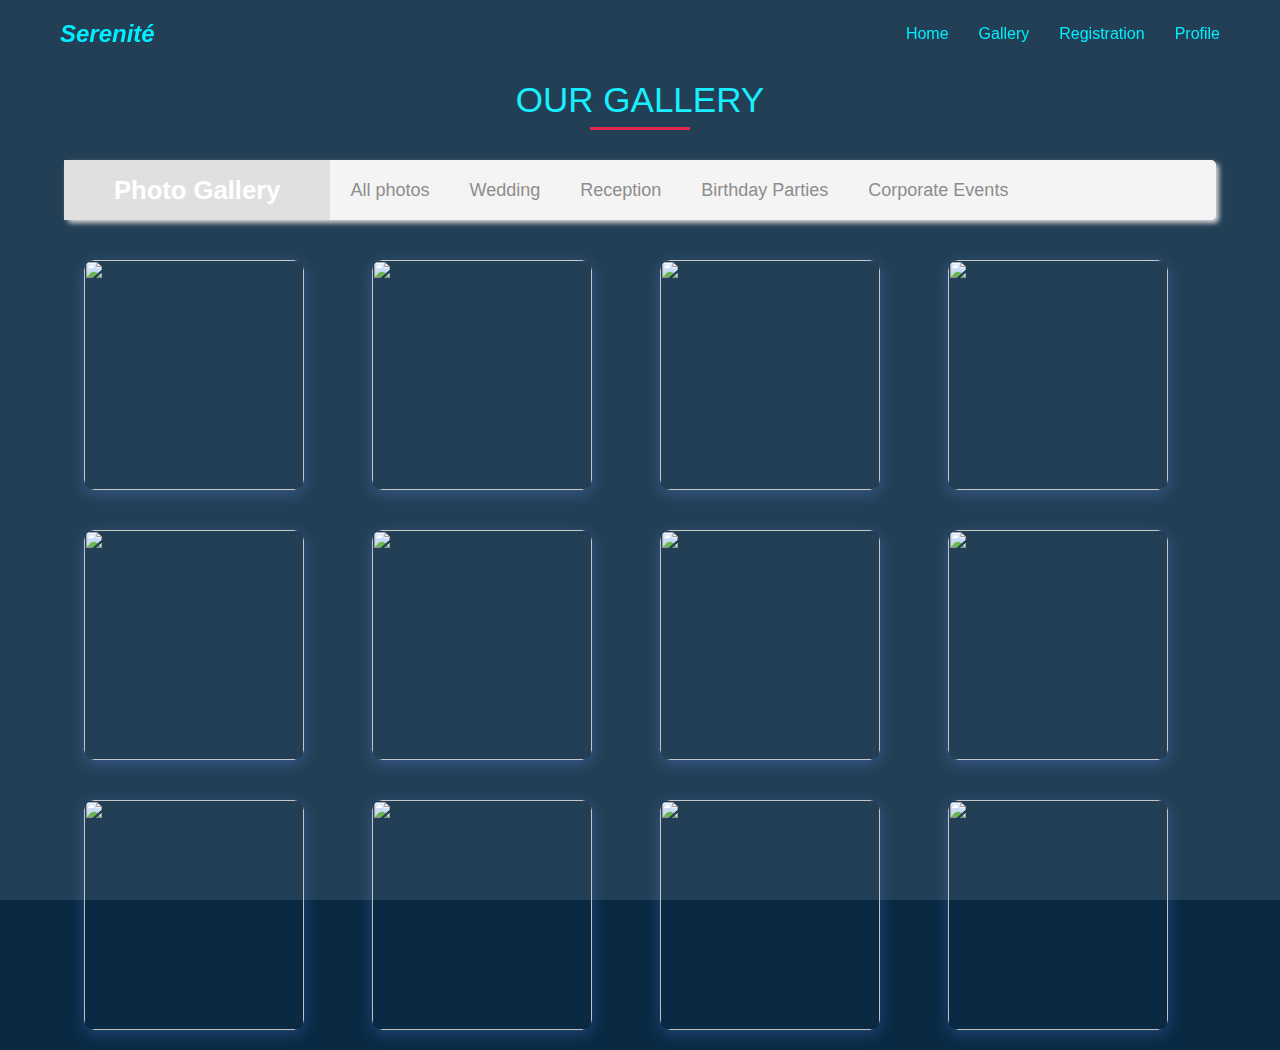
==== gallery.html @ 6e31e57c "Add files via upload" ====
<!DOCTYPE html>
<html lang="en">
<head>
    <meta charset="UTF-8">
    <meta http-equiv="X-UA-Compatible" content="IE=edge">
    <meta name="viewport" content="width=device-width, initial-scale=1.0">
    <title>Event Gallery</title>
    <link rel="stylesheet" href="styless.css">
</head>
<body>
    <header class="transparent-header">
        <div class="container">
            <h1>Serenité</h1>
            <nav>
                <ul>
                    <li><a href="#home">Home</a></li>
                    <li><a href="#services">Gallery</a></li>
                    <li><a href="#about">Registration</a></li>
                    <li><a href="#contact">Profile</a></li>
                </ul>
            </nav>
        </div>
    </header>
    <input type="radio" name="photos" id="check1" checked>
    <input type="radio" name="photos" id="check2">
    <input type="radio" name="photos" id="check3">
    <input type="radio" name="photos" id="check4">
    <input type="radio" name="photos" id="check5">

   </div>
    <div class="container">
        <h2>OUR GALLERY</h2>
       <div class="top-content">
        <h3>Photo Gallery</h3>
        <label for="check1">All photos</label>
        <label for="check2">Wedding</label>
        <label for="check3">Reception</label>
        <label for="check4">Birthday Parties</label>
        <label for="check5">Corporate Events</label>
       </div> 
       <div class="photo-gallery">
        <div class="pic rec">
            <img src="img1.jpg" width="220px" height="230px">
        </div>
        <div class="pic bday">
        <img src="img2.jpg" alt="">
       </div>
       <div class="pic bday">
        <img src="img3.jpg" alt="">
       </div>
       <div class="pic bday">
        <img src="img4.jpg" alt="">
       </div>
       <div class="pic cor">
        <img src="img5.jpg" alt="">
       </div>
       <div class="pic cor">
        <img src="img6.jpg" alt="">
       </div>
       <div class="pic wed">
        <img src="img7.jpg" alt="">
       </div>
       <div class="pic rec">
        <img src="img8.jpg" alt="">
       </div>
       <div class="pic rec">
        <img src="img9.jpg" alt="">
       </div>
       <div class="pic wed">
        <img src="img10.jpg" alt="">
       </div>
       <div class="pic cor">
        <img src="img11.jpg" alt="">
       </div>
       <div class="pic wed">
        <img src="img12.jpg" alt="">
       </div>
    </div>
</body>
</html>
---- styless.css ----
*{
    margin: 0;
    padding: 0;
    box-sizing: border-box;
    font-family: sans-serif;
}
body{
    background: #0a2a43;
    margin: 0;
    overflow-x: hidden;
}
.transparent-header {
    min-height: 100vh;
    width: 100%;
    position: fixed;
    top: 0;
    left: 0;
    background-color: rgba(255, 255, 255, 0.1); /* White with 10% opacity */
    padding: 20px 0;
    transition: background-color 0.3s ease;
    z-index: 1000;
}

.transparent-header .container {
    max-width: 1200px;
    margin: 0 auto;
    display: flex;
    align-items: center;
    justify-content: space-between;
    padding: 0 20px;
}

.transparent-header h1 {
    margin: 0;
    font-size: 24px;
    color: #0ef;
    font-style: italic;
}

.transparent-header nav ul {
    list-style: none;
    margin: 0;
    padding: 0;
    display: flex;
}

.transparent-header nav ul li {
    margin-left: 30px;
}

.transparent-header nav ul li a {
    text-decoration: none;
    color: #0ef;
    font-size: 16px;
    transition: color 0.3s ease;
}

.transparent-header nav ul li a:hover {
    color: #5b85f9; /* Hover effect color */
}
input{
    display: none;
}
.container{
    width: 100%;
    text-align: center;
    margin-top: 80px;
}
h2{
    font-weight: normal;
    font-size: 35px;
    position: relative;
    margin: 40px auto;
    color: #0ef;
}
h2::before{
    content: '';
    position: absolute;
    width: 100px;
    height: 3px;
    background-color: crimson;
    bottom: -10px;
    left: 50%;
    transform: translateX(-50%);
    animation: animate 4s linear infinite;
}
@keyframes animate{
    0%{
        width: 100px;
    }
    50%{
        width: 200px;
    }
    100%{
        width: 100px;
    }
}
.top-content{
    background-color: rgb(243, 243, 243);
    width: 90%;
    margin: 0 auto 20px auto;
    height: 60px;
    display: flex;
    align-items: center;
    border-radius: 5px;
    box-shadow: 3px 3px 5px lightgray;
}
h3{
    height: 100%;
    font-size: 2vw;
    background-color: rgb(221, 221, 221);
    line-height: 60px;
    padding: 0 50px;
    color: white;
}
label{
    display: inline-block;
    height: 100%;
    margin: 0 20px;
    line-height: 60px;
    font-size: 18px;
    color: gray;
    cursor: pointer;
    transition: color .5s;
}
label:hover{
    color: black;
}
.photo-gallery{
    width: 90%;
    max-width: 1200px;
    margin: auto;
    display: grid;
    grid-template-columns: repeat(auto-fill , minmax(200px, 1fr));
    grid-gap: 40px;
    padding: 20px;
}
.pic{
    position: relative;
    width: 220px;
    height: 230px;
    border-radius: 10px;
    box-shadow:  0 4px 15px rgba(91, 133, 249, 0.3);

    overflow: hidden;
    display: flex;
    align-items: center;
    justify-content: center;
    transition: .5s;
}
.pic img{
    width: 220px;
    height: 230px;
    display: block;
    object-fit: cover;
    border-radius: 10px;
    transition: .5s;
}
.pic::before{
    content: "Photo Gallery";
    position: absolute;
    top: 50%;
    left: 50%;
    transform: translate(-50%, -50%);
    color: white;
    font-size: 22px;
    font-weight: bold;
    width: 100%;
    margin-top: -100px;
    opacity: 0;
    transition: .3s;
    transition-delay: .2s;
    z-index: 1;
}
.pic:after{
    content: "";
    position: absolute;
    width: 100%;
    bottom: 0;
    left: 0;
    border-radius: 10px;
    height: 0;
    background-color: rgba(0, 0, 0, 0.4);
    transition: .3s;
}
.pic:hover::after{
    height: 100%;
}
.pic:hover::before{
    margin-top: 0;
    opacity: 1;
}
#check1:checked ~ .container .photo-gallery .pic{
    opacity: 1;
    transform: scale(1);
    position: relative;
    transition: .5s;
}
#check2:checked ~ .container .photo-gallery .wed{
    transform: scale(1);
    opacity: 1;
    position: relative;
   
}
#check2:checked ~.container .photo-gallery .rec,
#check2:checked ~.container .photo-gallery .bday,
#check2:checked ~.container .photo-gallery .cor
{
    opacity: 0;
    transform: scale(0);
    position: absolute;
    transition: 0s;
}
#check3:checked ~ .container .photo-gallery .rec{
    transform: scale(1);
    opacity: 1;
    position: relative;
   
}
#check3:checked ~.container .photo-gallery .bday,
#check3:checked ~.container .photo-gallery .cor,
#check3:checked ~.container .photo-gallery .wed{
    opacity: 0;
    transform: scale(0);
    position: absolute;
    transition: 0s;
}
#check4:checked ~ .container .photo-gallery .bday{
    transform: scale(1);
    opacity: 1;
    position: relative;
   
}
#check4:checked ~.container .photo-gallery .rec,
#check4:checked ~.container .photo-gallery .cor,
#check4:checked ~.container .photo-gallery .wed{
    opacity: 0;
    transform: scale(0);
    position: absolute;
    transition: 0s;
}
#check5:checked ~ .container .photo-gallery .cor{
    transform: scale(1);
    opacity: 1;
    position: relative;
   
}
#check5:checked ~.container .photo-gallery .bday,
#check5:checked ~.container .photo-gallery .rec,
#check5:checked ~.container .photo-gallery .wed{
    opacity: 0;
    transform: scale(0);
    position: absolute;
    transition: 0s;
}
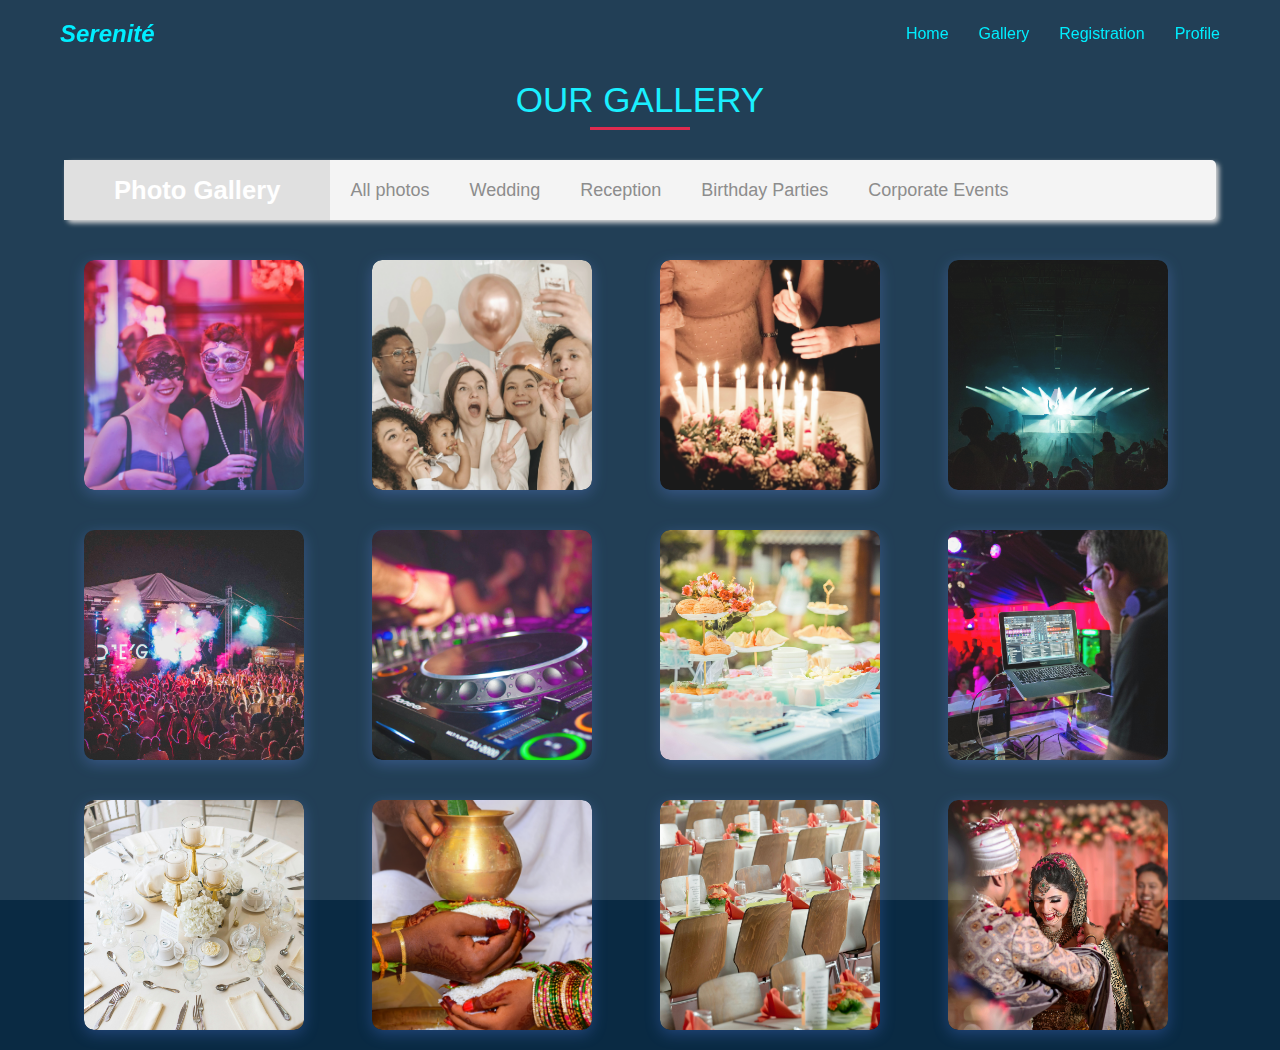
==== commit 4620872f: "Update gallery.html" ====
--- a/gallery.html
+++ b/gallery.html
@@ -14,9 +14,9 @@
             <nav>
                 <ul>
                     <li><a href="#home">Home</a></li>
-                    <li><a href="#services">Gallery</a></li>
-                    <li><a href="#about">Registration</a></li>
-                    <li><a href="#contact">Profile</a></li>
+                    <li><a href="gallery.html">Gallery</a></li>
+                    <li><a href="registration.html">Registration</a></li>
+                    <li><a href="profile.html">Profile</a></li>
                 </ul>
             </nav>
         </div>
@@ -40,40 +40,40 @@
        </div> 
        <div class="photo-gallery">
         <div class="pic rec">
-            <img src="img1.jpg" width="220px" height="230px">
+            <img src="img/img1.jpg" width="220px" height="230px">
         </div>
         <div class="pic bday">
-        <img src="img2.jpg" alt="">
+        <img src="img/img2.jpg" alt="">
        </div>
        <div class="pic bday">
-        <img src="img3.jpg" alt="">
+        <img src="img/img3.jpg" alt="">
        </div>
        <div class="pic bday">
-        <img src="img4.jpg" alt="">
+        <img src="img/img4.jpg" alt="">
        </div>
        <div class="pic cor">
-        <img src="img5.jpg" alt="">
+        <img src="img/img5.jpg" alt="">
        </div>
        <div class="pic cor">
-        <img src="img6.jpg" alt="">
+        <img src="img/img6.jpg" alt="">
        </div>
        <div class="pic wed">
-        <img src="img7.jpg" alt="">
+        <img src="img/img7.jpg" alt="">
        </div>
        <div class="pic rec">
-        <img src="img8.jpg" alt="">
+        <img src="img/img8.jpg" alt="">
        </div>
        <div class="pic rec">
-        <img src="img9.jpg" alt="">
+        <img src="img/img9.jpg" alt="">
        </div>
        <div class="pic wed">
-        <img src="img10.jpg" alt="">
+        <img src="img/img10.jpg" alt="">
        </div>
        <div class="pic cor">
-        <img src="img11.jpg" alt="">
+        <img src="img/img11.jpg" alt="">
        </div>
        <div class="pic wed">
-        <img src="img12.jpg" alt="">
+        <img src="img/img12.jpg" alt="">
        </div>
     </div>
 </body>
